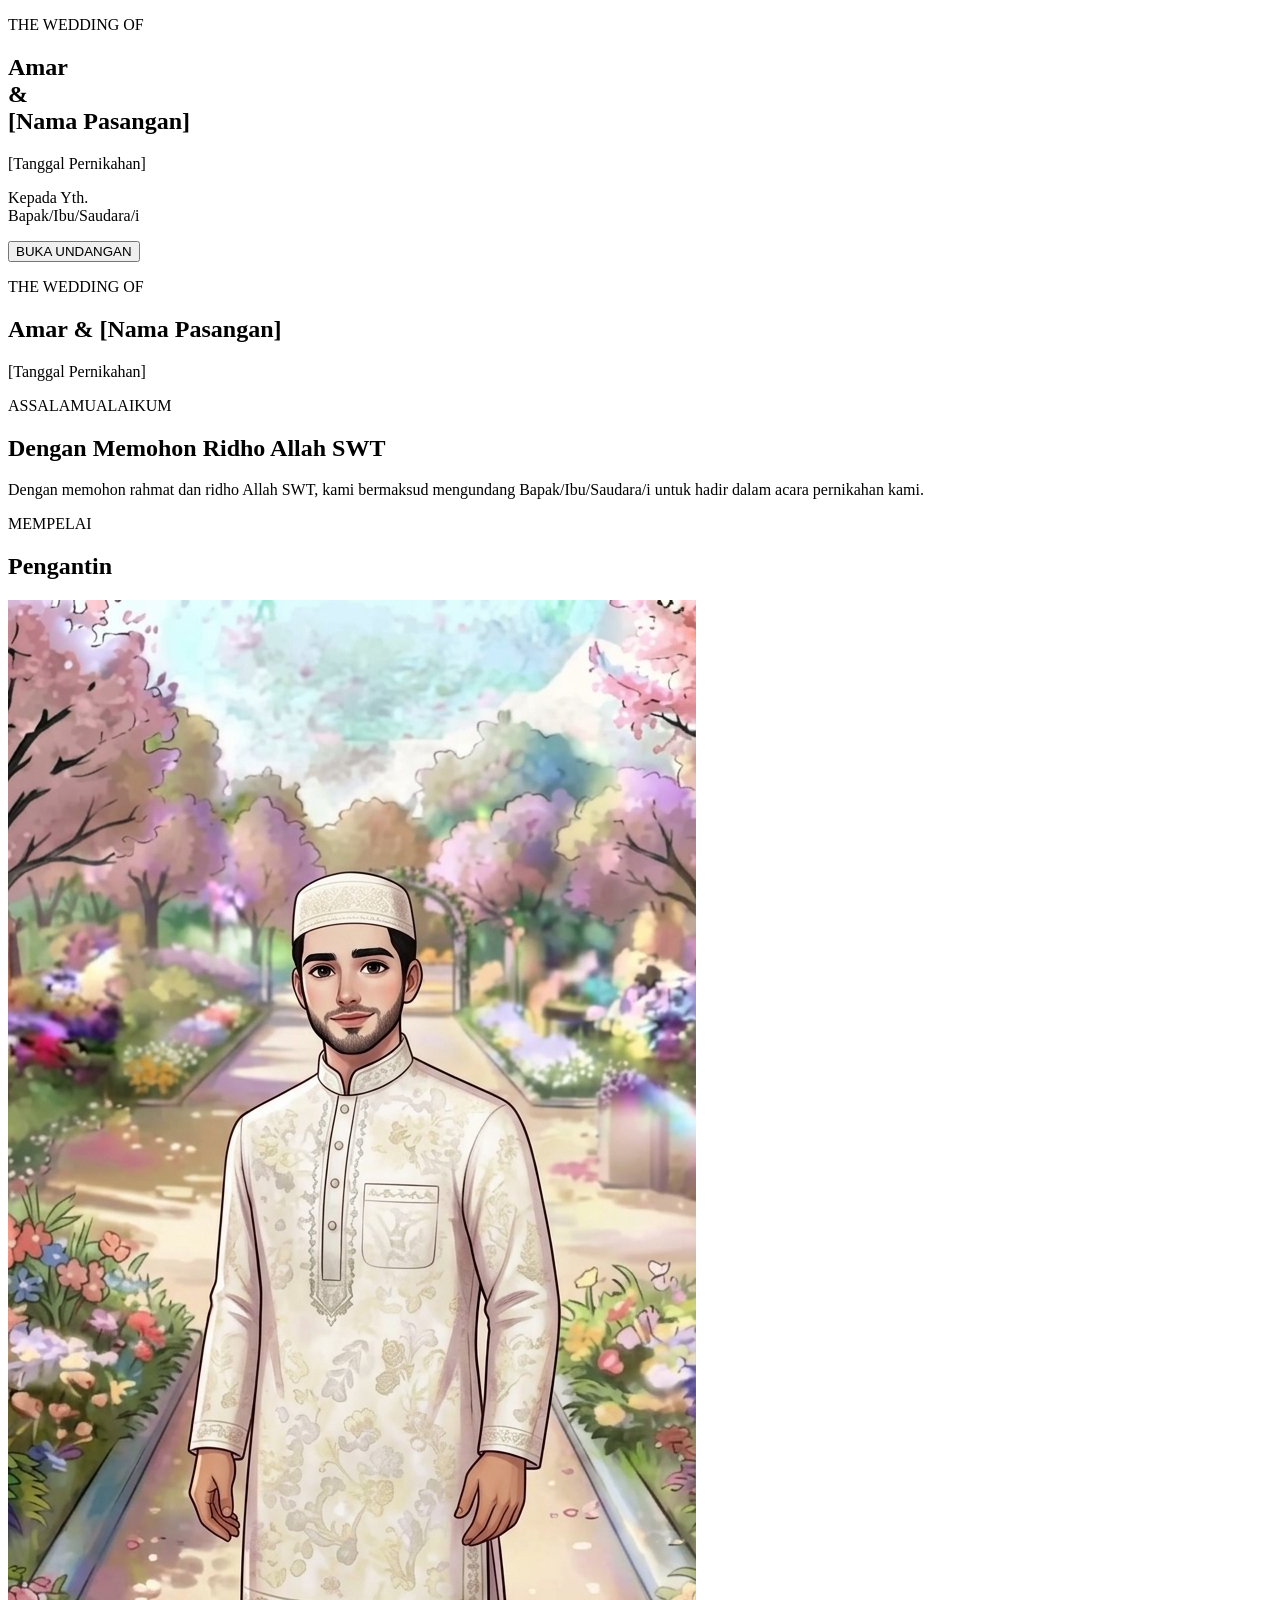
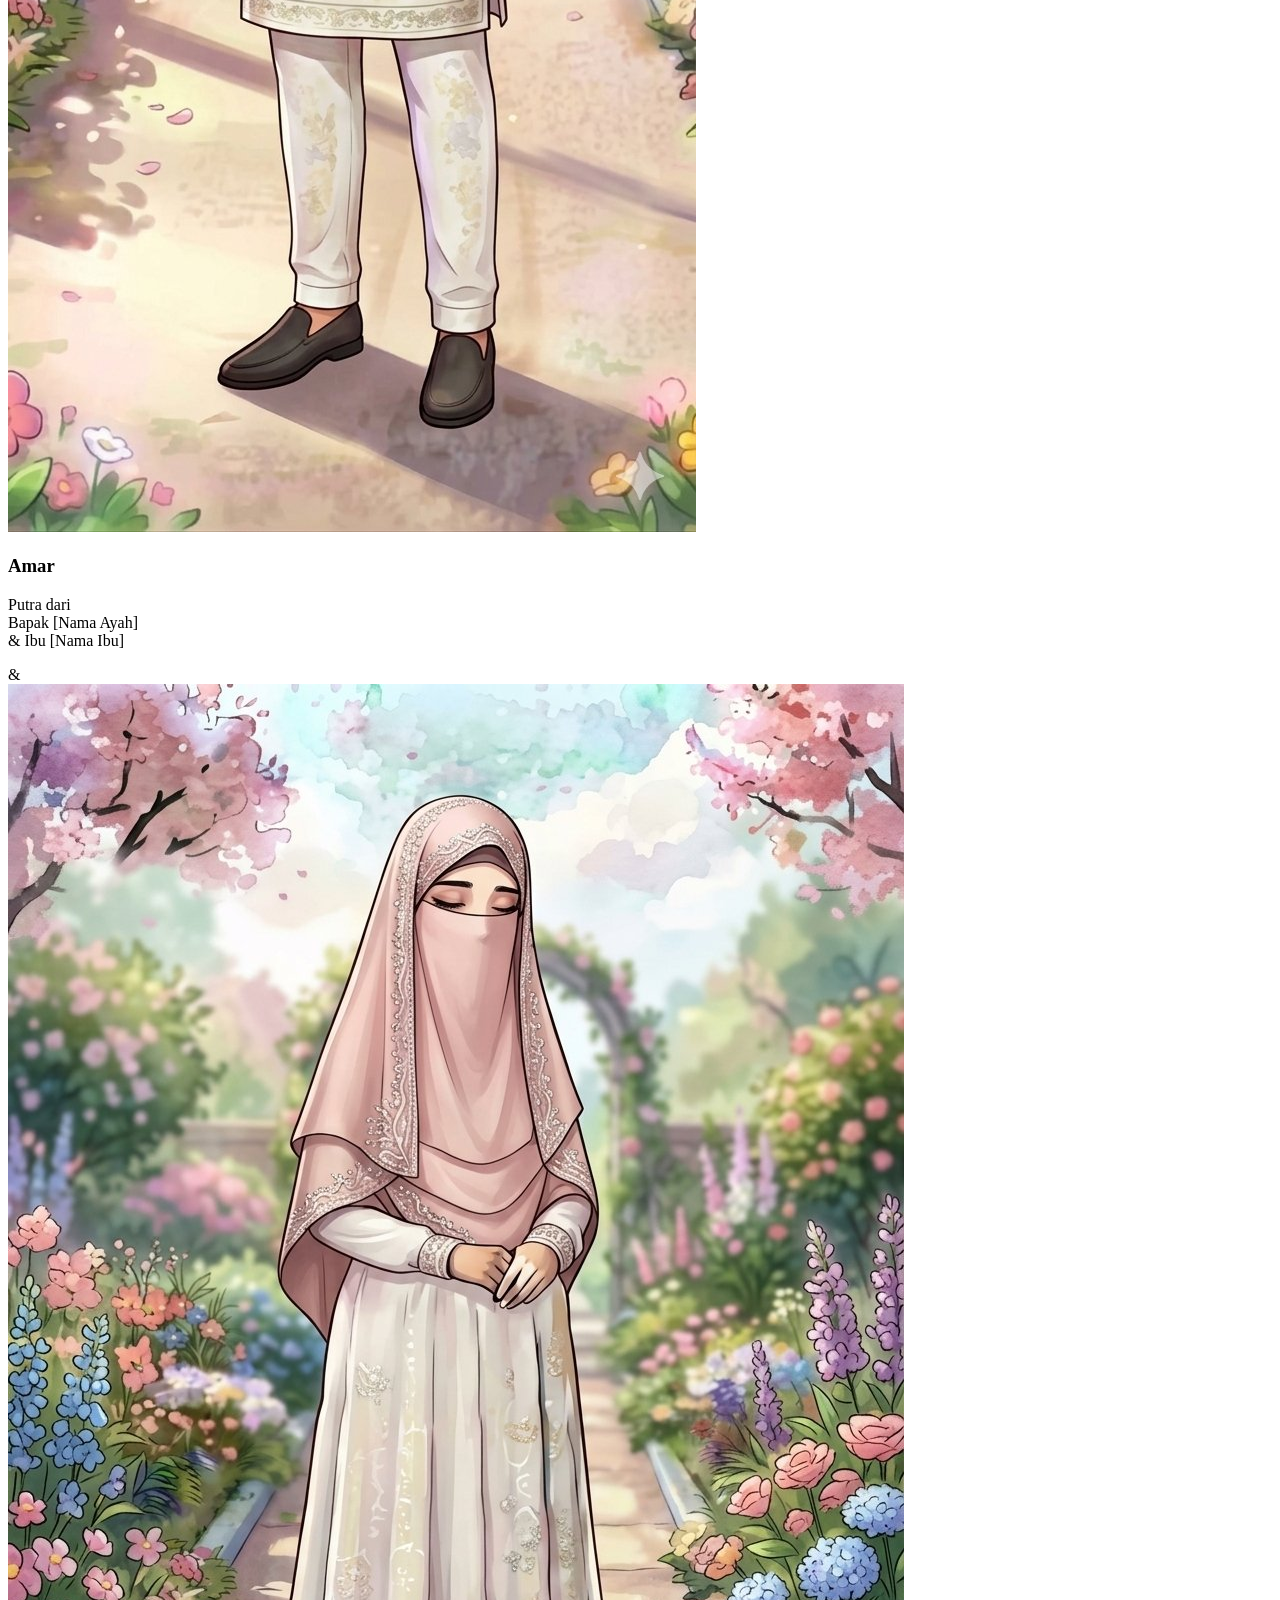
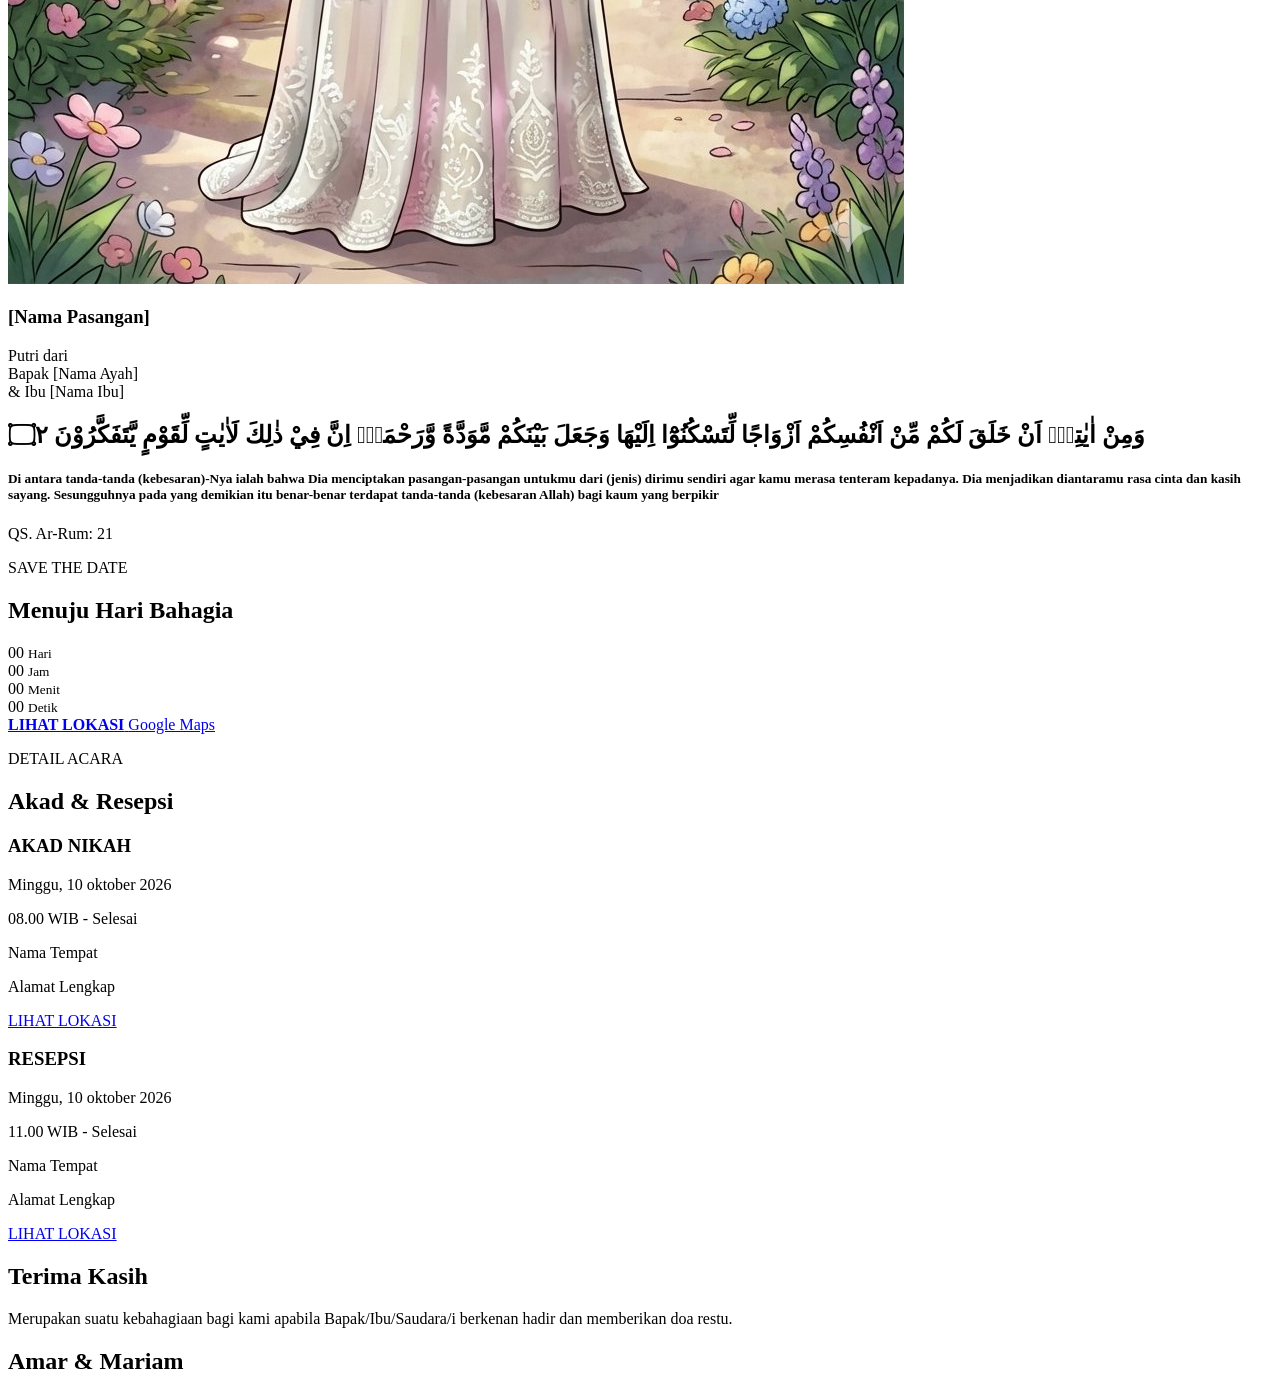
==== index.html @ e8b96939 "Add files via upload" ====
<!DOCTYPE html>
<html lang="id">
<head>
    <meta charset="UTF-8">
    <meta name="viewport" content="width=device-width, initial-scale=1.0">

    <title>Undangan Pernikahan</title>

    <!-- Hubungkan ke CSS -->
    <link rel="stylesheet" href="css/style.css">
</head>

<body>

    <!-- ==============================
         HALAMAN PEMBUKA
    =============================== -->
    <section class="cover" id="cover">

        <div class="cover-content">

            <p class="subtitle">THE WEDDING OF</p>

<h1>
    <span id="coverGroom">Amar</span><br>
    <span>&</span><br>
    <span id="coverBride">[Nama Pasangan]</span>
</h1>

            <p class="date">[Tanggal Pernikahan]</p>

            <p class="guest">
                Kepada Yth.<br>
                Bapak/Ibu/Saudara/i
            </p>

            <button id="openInvitation">
                BUKA UNDANGAN
            </button>

        </div>

    </section>


    <!-- ==============================
         HALAMAN UTAMA
    =============================== -->
    <main id="mainContent">

        <section class="hero">

            <p class="subtitle">THE WEDDING OF</p>

  <h2>
    <span id="heroGroom">Amar</span>
    <span>&</span>
    <span id="heroBride">[Nama Pasangan]</span>
</h2>

            <p class="date">[Tanggal Pernikahan]</p>

        </section>


        <!-- UCAPAN -->
        <section class="section">

            <p class="subtitle">ASSALAMUALAIKUM</p>

            <h2>Dengan Memohon Ridho Allah SWT</h2>

            <p>
                Dengan memohon rahmat dan ridho Allah SWT,
                kami bermaksud mengundang Bapak/Ibu/Saudara/i
                untuk hadir dalam acara pernikahan kami.
            </p>

        </section>


        <!-- MEMPELAI -->
        <!-- ==============================
     MEMPELAI
============================== -->

<section class="section">

    <p class="subtitle">MEMPELAI</p>

    <h2>Pengantin</h2>

    <div class="couple">

        <!-- MEMPELAI PRIA -->
        <div class="person">

            <img
                src="assets/images/pria.jpg"
                alt="Mempelai Pria"
                class="couple-photo"
            >

            <h3 id="groomName">Amar</h3>

            <p id="groomParents">
                Putra dari<br>
                Bapak [Nama Ayah]<br>
                & Ibu [Nama Ibu]
            </p>

        </div>


        <!-- SIMBOL & -->
        <div class="and">
            &
        </div>


        <!-- MEMPELAI WANITA -->
        <div class="person">

            <img
                src="assets/images/wanita.jpg"
                alt="Mempelai Wanita"
                class="couple-photo"
            >

            <h3 id="brideName">[Nama Pasangan]</h3>

            <p id="brideParents">
                Putri dari<br>
                Bapak [Nama Ayah]<br>
                & Ibu [Nama Ibu]
            </p>

        </div>

    </div>

</section>

<!-- AYAT / KUTIPAN PERNIKAHAN -->
<section class="section quote-section">

    <p class="subtitle"></p>

<p class="quote-arab">
    <h1>
         وَمِنْ اٰيٰتِهٖٓ اَنْ خَلَقَ لَكُمْ مِّنْ اَنْفُسِكُمْ اَزْوَاجًا لِّتَسْكُنُوْٓا 
       اِلَيْهَا وَجَعَلَ بَيْنَكُمْ مَّوَدَّةً وَّرَحْمَةًۗ اِنَّ فِيْ ذٰلِكَ لَاٰيٰتٍ لِّقَوْمٍ يَّتَفَكَّرُوْنَ ۝٢

    </h1>
      
    <h5>
        Di antara tanda-tanda (kebesaran)-Nya ialah bahwa Dia menciptakan 
        pasangan-pasangan untukmu dari (jenis) dirimu sendiri agar kamu merasa tenteram kepadanya.
         Dia menjadikan diantaramu rasa cinta dan kasih sayang. Sesungguhnya pada yang demikian 
         itu benar-benar terdapat tanda-tanda (kebesaran Allah) bagi kaum yang berpikir

    </h5>


    <p class="quote-source">
        QS. Ar-Rum: 21
    </p>

</section>
        <!-- COUNTDOWN -->
        <section class="section countdown-section">

            <p class="subtitle">SAVE THE DATE</p>

            <h2>Menuju Hari Bahagia</h2>

            <div class="countdown">

                <div>
                    <span id="days">00</span>
                    <small>Hari</small>
                </div>

                <div>
                    <span id="hours">00</span>
                    <small>Jam</small>
                </div>

                <div>
                    <span id="minutes">00</span>
                    <small>Menit</small>
                </div>

                
                <div>
                    <span id="seconds">00</span>
                    <small>Detik</small>
                </div>

            </div>
<a
    href="#"
    id="countdownMaps"
    class="maps-card"
    target="_blank"
>
    <div class="maps-icon">
    <div class="location-pin">
        <div class="location-dot"></div>
    </div>
</div>

    <div class="maps-text">
        <strong>LIHAT LOKASI</strong>
        <span>Google Maps</span>
    </div>
</a>
        </section>


        <!-- ACARA -->
        <!-- ==============================
     DETAIL ACARA
============================== -->

<section class="section">

    <p class="subtitle">DETAIL ACARA</p>

    <h2>Akad & Resepsi</h2>


    <!-- AKAD NIKAH -->

    <div class="event">

        <h3>AKAD NIKAH</h3>

        <p id="akadTanggal">
            Minggu, 10 oktober 2026
        </p>

        <p id="akadWaktu">
            08.00 WIB - Selesai
        </p>

        <p id="akadTempat">
            Nama Tempat
        </p>

        <p id="akadAlamat">
            Alamat Lengkap
        </p>
        <a

    href="#"
    id="akadMaps"
    class="maps-button"
    target="_blank"
>
    <span class="location-pin-small">
        <span class="location-dot-small"></span>
    </span>
    <span>LIHAT LOKASI</span>
</a>


    </div>


    <!-- RESEPSI -->

    <div class="event">

        <h3>RESEPSI</h3>

        <p id="resepsiTanggal">
            Minggu, 10 oktober 2026
        </p>

        <p id="resepsiWaktu">
            11.00 WIB - Selesai
        </p>

        <p id="resepsiTempat">
            Nama Tempat
        </p>

        <p id="resepsiAlamat">
            Alamat Lengkap
        </p>
<a
    href="#"
    id="resepsiMaps"
    class="maps-button"
    target="_blank"
>
    <span class="location-pin-small">
        <span class="location-dot-small"></span>
    </span>
    <span>LIHAT LOKASI</span>
</a>

    </div>

</section>

        <!-- PENUTUP -->
        <section class="section closing">

            <h2>Terima Kasih</h2>

            <p>
                Merupakan suatu kebahagiaan bagi kami
                apabila Bapak/Ibu/Saudara/i berkenan
                hadir dan memberikan doa restu.
            </p>

            <h2>
                Amar & Mariam
            </h2>

        </section>

    </main>

<!-- Hubungkan ke JavaScript -->
<audio id="weddingMusic" loop>
    <source src="assets/music/lagu.mp3" type="audio/mpeg">
</audio>
<script src="js/config.js"></script>
<script src="js/script.js"></script>
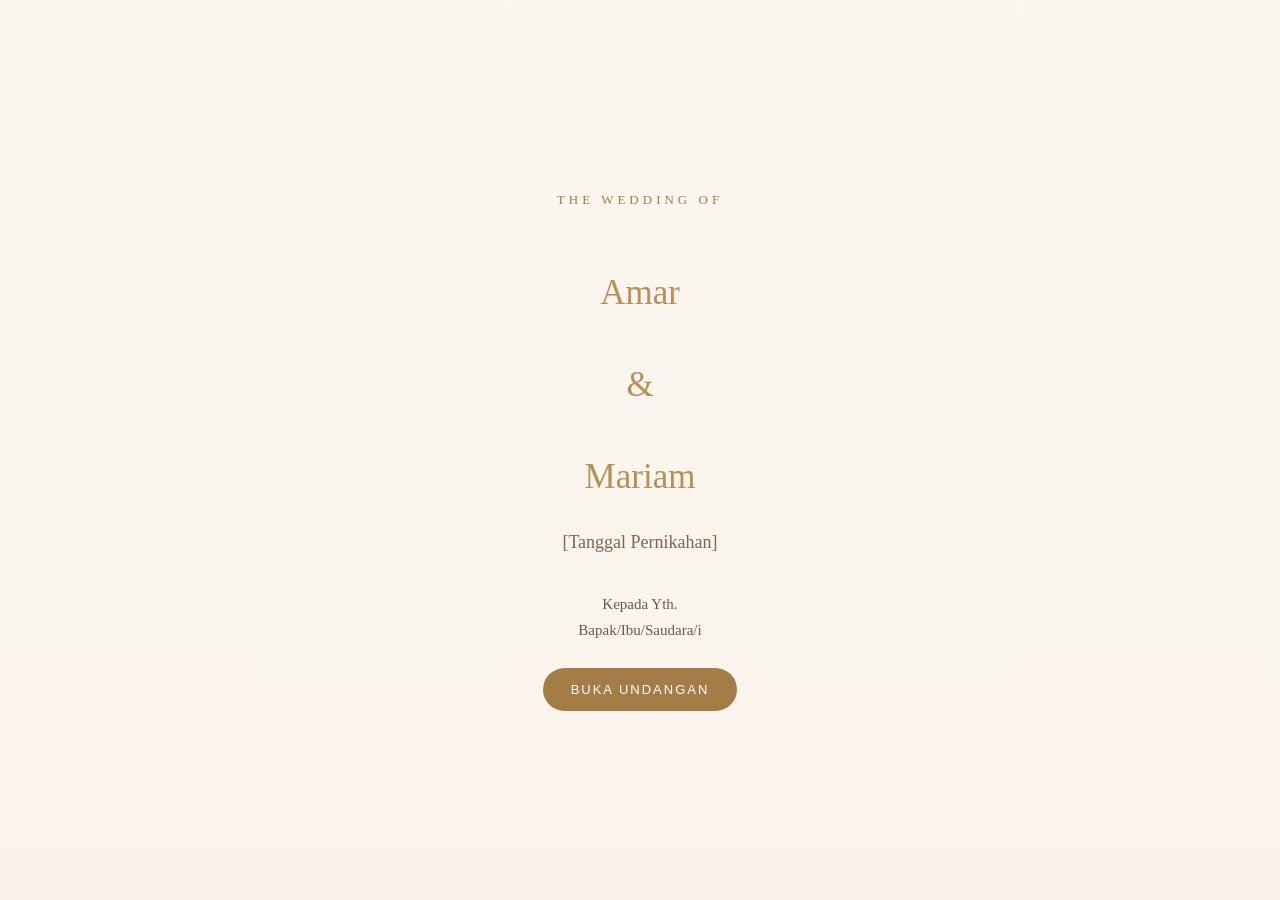
==== commit 55902322: "Add files via upload" ====
--- a/index.html
+++ b/index.html
@@ -12,6 +12,10 @@
 
 <body>
 
+
+    <div class="scroll-hint" id="scrollHint">
+        ↓
+    </div>
     <!-- ==============================
          HALAMAN PEMBUKA
     =============================== -->
@@ -22,9 +26,9 @@
             <p class="subtitle">THE WEDDING OF</p>
 
 <h1>
-    <span id="coverGroom">Amar</span><br>
+    <span id="coverGroom">Amar Ma'ruf N.M</span><br>
     <span>&</span><br>
-    <span id="coverBride">[Nama Pasangan]</span>
+    <span id="coverBride">Siti Mariam</span>
 </h1>
 
             <p class="date">[Tanggal Pernikahan]</p>
@@ -53,31 +57,24 @@
             <p class="subtitle">THE WEDDING OF</p>
 
   <h2>
-    <span id="heroGroom">Amar</span>
+    <span id="heroGroom"
+    >Amar Ma'ruf N.M</span>
     <span>&</span>
-    <span id="heroBride">[Nama Pasangan]</span>
+    <span id="heroBride">Siti Mariam</span>
 </h2>
 
             <p class="date">[Tanggal Pernikahan]</p>
 
+            <p class="subtitle">ASSALAMUALAIKUM WR. WB.</p>
+
+            <h4>Dengan Mengharap Ridho Allah SWT</h4>
+
+            <p>
+                Merupakan suatu kehormatan dan kebahagiaan bagi kami
+                 apabila Bapak/Ibu/Saudara/i berkenan hadir 
+                 untuk memberikan doa restu pada pernikahan kami.
+
         </section>
-
-
-        <!-- UCAPAN -->
-        <section class="section">
-
-            <p class="subtitle">ASSALAMUALAIKUM</p>
-
-            <h2>Dengan Memohon Ridho Allah SWT</h2>
-
-            <p>
-                Dengan memohon rahmat dan ridho Allah SWT,
-                kami bermaksud mengundang Bapak/Ibu/Saudara/i
-                untuk hadir dalam acara pernikahan kami.
-            </p>
-
-        </section>
-
 
         <!-- MEMPELAI -->
         <!-- ==============================
@@ -92,16 +89,41 @@
 
     <div class="couple">
 
-        <!-- MEMPELAI PRIA -->
+         <!-- MEMPELAI WANITA -->
         <div class="person">
 
             <img
-                src="assets/images/pria.jpg"
-                alt="Mempelai Pria"
+                src="assets/images/wanita.jpg"
+                alt="Mempelai Wanita"
                 class="couple-photo"
             >
 
-            <h3 id="groomName">Amar</h3>
+            <h3 id="brideName">Siti Mariam</h3>
+
+            <p id="brideParents">
+                Putri dari<br>
+                Bapak [Nama Ayah]<br>
+                & Ibu [Nama Ibu]
+            </p>
+
+        </div>
+
+
+        <!-- SIMBOL & -->
+        <div class="and">
+            &
+        </div>
+
+<!-- MEMPELAI PRIA -->
+        <div class="person groom-person">
+
+            <img 
+    src="assets/images/pria.jpg" 
+    alt="Mempelai Pria" 
+    class="couple-photo groom-photo" 
+>
+
+            <h3 id="groomName">Amar Ma'ruf N.M</h3>
 
             <p id="groomParents">
                 Putra dari<br>
@@ -110,32 +132,7 @@
             </p>
 
         </div>
-
-
-        <!-- SIMBOL & -->
-        <div class="and">
-            &
-        </div>
-
-
-        <!-- MEMPELAI WANITA -->
-        <div class="person">
-
-            <img
-                src="assets/images/wanita.jpg"
-                alt="Mempelai Wanita"
-                class="couple-photo"
-            >
-
-            <h3 id="brideName">[Nama Pasangan]</h3>
-
-            <p id="brideParents">
-                Putri dari<br>
-                Bapak [Nama Ayah]<br>
-                & Ibu [Nama Ibu]
-            </p>
-
-        </div>
+       
 
     </div>
 
@@ -317,7 +314,7 @@
             </p>
 
             <h2>
-                Amar & Mariam
+                Amar Ma'ruf N.M & Siti Mariam
             </h2>
 
         </section>
--- a/css/style.css
+++ b/css/style.css
@@ -0,0 +1,1036 @@
+/* ========================================
+   RESET
+======================================== */
+
+* {
+    margin: 0;
+    padding: 0;
+    box-sizing: border-box;
+}
+
+html {
+    scroll-behavior: smooth;
+      
+}
+
+body {
+    font-family: Georgia, "Times New Roman", serif;
+    background-image:
+        linear-gradient(
+            rgba(248, 241, 231, 0.65),
+            rgba(248, 241, 231, 0.82)
+        ),
+        url("../assets/images/cover.jpg");
+    background-size: cover;
+    background-position: center;
+    background-attachment: fixed;
+    background-repeat: no-repeat;
+    color: #5b4636;
+    line-height: 1.7;
+}
+
+/* ========================================
+   COVER / HALAMAN PEMBUKA
+======================================== */
+
+
+.cover {
+    min-height: 100vh;
+    display: flex;
+    justify-content: center;
+    align-items: center;
+    text-align: center;
+    padding: 30px;
+    position: relative;
+    overflow: hidden;
+    background: transparent;
+}
+.cover::before {
+    top: -70px;
+    left: -70px;
+}
+
+.cover::after {
+    bottom: -70px;
+    right: -70px;
+}
+
+
+.cover-content {
+    max-width: 600px;
+
+    animation: fadeIn 1.5s ease;
+}
+
+
+.subtitle {
+    letter-spacing: 4px;
+    font-size: 13px;
+    color: #a47c45;
+    margin-bottom: 20px;
+}
+
+
+.cover h1 {
+    font-size: clamp(45px, 10vw, 80px);
+    font-weight: normal;
+
+    line-height: 1.15;
+
+    color: #5b4636;
+
+    margin-bottom: 20px;
+}
+
+
+.cover h1 span {
+    font-size: 35px;
+    color: #b6925a;
+}
+
+
+.date {
+    font-size: 18px;
+    color: #80654d;
+
+    margin-bottom: 35px;
+}
+
+
+.guest {
+    font-size: 15px;
+
+    color: #6d5745;
+
+    margin-bottom: 25px;
+}
+
+
+/* ========================================
+   BUTTON
+======================================== */
+
+button {
+    border: none;
+
+    background: #a47c45;
+
+    color: white;
+
+    padding: 14px 28px;
+
+    border-radius: 30px;
+
+    cursor: pointer;
+
+    font-size: 13px;
+
+    letter-spacing: 2px;
+
+    transition: 0.3s;
+}
+
+
+button:hover {
+    background: #806039;
+
+    transform: translateY(-2px);
+}
+
+
+/* ========================================
+   MAIN CONTENT
+======================================== */
+
+#mainContent {
+    display: none;
+ 
+}
+
+.hero {
+    min-height: 100vh;
+
+    display: flex;
+    flex-direction: column;
+
+    justify-content: center;
+    align-items: center;
+
+    text-align: center;
+
+    padding: 40px 20px;
+
+    
+    transition:
+        opacity 0.8s ease-out,
+        transform 0.8s ease-out;
+
+}
+
+.hero h2 {
+    font-size: clamp(38px, 8vw, 70px);
+
+    font-weight: normal;
+
+    color: #5b4636;
+
+    margin-bottom: 20px;
+}
+.hero h2.ridho-title {
+    font-size: 20px !important;
+    font-weight: normal;
+    line-height: 1.4;
+}
+
+.hero h2 span {
+    color: #b6925a;
+    margin: 0 10px;
+}
+
+
+ /* ========================================
+   SECTION / SLIDE
+======================================== */
+
+.section {
+    max-width: 900px;
+
+    min-height: 100vh;
+
+    margin: auto;
+
+    padding: 90px 25px;
+
+    text-align: center;
+
+    display: flex;
+    flex-direction: column;
+    justify-content: center;
+
+    
+    transition: opacity 0.8s ease, transform 0.8s ease;
+}
+/* ========================================
+   EFEK SLIDE HALAMAN
+======================================== */
+
+/* ========================================
+   ANIMASI HALAMAN LEBIH SMOOTH
+======================================== */
+
+.section {
+    opacity: 0.85;
+    transform: scale(0.98);
+    transition:
+        opacity 0.8s ease-out,
+        transform 0.8s ease-out;
+}
+
+.section:hover {
+    opacity: 1;
+}
+
+.section h2 {
+    font-size: 32px;
+
+    font-weight: normal;
+
+    color: #5b4636;
+
+    margin-bottom: 25px;
+}
+
+
+.section p {
+    max-width: 650px;
+
+    margin: 0 auto 15px;
+}
+
+
+/* ========================================
+   COUPLE
+======================================== */
+/* =========================
+   FOTO MEMPELAI
+========================= */
+
+.couple {
+    display: flex;
+    justify-content: center;
+    align-items: center;
+    gap: 40px;
+    margin-top: 30px;
+    flex-wrap: nowrap;
+    position: relative;
+}
+
+.person {
+    width: 220px;
+    text-align: center;
+}
+
+.and {
+    font-size: 40px;
+    font-family: serif;
+    text-align: center;
+    flex-shrink: 0;
+    color: #b6925a;
+}
+
+.couple-photo {
+    width: 300px;
+    height: 300px;
+    object-fit: contain;
+    object-position: center;
+    border-radius: 12px;
+    display: block;
+    margin: 0 auto 18px;
+    box-shadow: 0 8px 25px rgba(0, 0, 0, 0.12);
+}
+.groom-photo {
+    width: 230px;
+    height: 300px;
+    object-fit: cover;
+    object-position: center;
+    border-radius: 0;
+}
+
+.groom-person {
+    transform: translateY(15px);
+}
+
+.person h3 {
+    font-size: 24px;
+
+    font-weight: normal;
+
+    margin-bottom: 10px;
+}
+#groomName {
+    font-size: 22px;
+    white-space: nowrap;
+}
+
+
+.and {
+    font-size: 40px;
+
+    color: #b6925a;
+}
+
+
+/* ========================================
+   COUNTDOWN
+======================================== */
+
+.countdown-section {
+    background: rgba(239, 227, 210, 0.45);
+
+    max-width: 100%;
+
+    padding-left: 20px;
+    padding-right: 20px;
+}
+
+
+.countdown {
+    display: flex;
+
+    justify-content: center;
+
+    gap: 15px;
+
+    margin-top: 35px;
+
+    flex-wrap: wrap;
+}
+
+
+.countdown div {
+    width: 90px;
+
+    padding: 18px 10px;
+
+    background: rgba(255,255,255,0.55);
+
+    border-radius: 12px;
+}
+
+
+.countdown span {
+    display: block;
+
+    font-size: 30px;
+
+    color: #8a673d;
+}
+
+
+.countdown small {
+    color: #80654d;
+}
+
+
+/* ========================================
+   EVENT
+======================================== */
+
+.event {
+    max-width: 550px;
+
+    margin: 30px auto;
+
+    padding: 30px;
+
+    background: rgba(255,255,255,0.45);
+
+    border-radius: 15px;
+}
+
+
+.event h3 {
+    color: #9a7241;
+
+    letter-spacing: 2px;
+
+    margin-bottom: 15px;
+}
+
+
+/* ========================================
+   CLOSING
+======================================== */
+
+.closing {
+    padding-bottom: 120px;
+}
+
+
+.closing h2 {
+    margin-bottom: 25px;
+}
+
+
+/* ========================================
+   ANIMATION
+======================================== */
+
+@keyframes fadeIn {
+
+    from {
+        opacity: 0;
+        transform: translateY(20px);
+    }
+
+    to {
+        opacity: 1;
+        transform: translateY(0);
+    }
+
+}
+
+
+/* ========================================
+   MOBILE
+======================================== */
+
+@media (max-width: 600px) {
+
+    .cover {
+        padding: 20px;
+    }
+
+
+    .cover h1 {
+        font-size: 48px;
+    }
+
+
+    .couple {
+        flex-direction: column;
+
+       gap: 30px;
+    }
+
+
+    .and {
+        font-size: 30px;
+        transform: none;
+    }
+#groomName {
+        font-size: 20px;
+        white-space: nowrap;
+    }
+.hero h2.ridho-title {
+    font-size: 18px !important;
+}
+
+    .section {
+        padding: 70px 20px;
+    }
+
+
+    .countdown div {
+        width: 75px;
+    }
+
+
+    .countdown span {
+        font-size: 24px;
+    }
+
+    
+
+.person {
+    width: 180px;
+}
+
+.couple-photo {
+    width: 170px;
+    height: 240px;
+}
+.quote-arab h1 {
+    font-size: 23px;
+    line-height: 2;
+}
+
+.quote-arab h5 {
+    font-size: 15px;
+    line-height: 1.8;
+}
+}
+
+/* ========================================
+   EFEK SLIDE HALAMAN UNDANGAN
+======================================== */
+
+/* ========================================
+   EFEK SECTION MENYAMBUNG
+======================================== */
+
+.slide-page {
+    opacity: 0.45;
+    filter: blur(5px);
+    transform: scale(0.98);
+
+    transition:
+        opacity 0.7s ease,
+        filter 0.7s ease,
+        transform 0.7s ease;
+}
+
+
+/* SECTION YANG SEDANG TERLIHAT */
+
+.slide-page.active {
+    opacity: 1;
+    filter: blur(0);
+    transform: scale(1);
+}
+
+
+/* SECTION SEBELUMNYA */
+
+.slide-page.before {
+    opacity: 0.45;
+    filter: blur(5px);
+    transform: translateY(-25px) scale(0.98);
+}
+
+
+/* SECTION BERIKUTNYA */
+
+.slide-page.after {
+    opacity: 0.45;
+    filter: blur(5px);
+    transform: translateY(25px) scale(0.98);
+}
+
+/* ========================================
+   AYAT PERNIKAHAN
+======================================== */
+
+.quote-section {
+    text-align: center;
+}
+
+.quote-arab {
+    max-width: 800px;
+    margin: 30px auto 0;
+}
+
+.quote-arab h1 {
+    font-size: 30px;
+    line-height: 2;
+    font-weight: normal;
+    margin-bottom: 30px;
+}
+
+.quote-arab h5 {
+    max-width: 700px;
+    margin: 0 auto;
+    font-size: 17px;
+    line-height: 1.9;
+    font-weight: normal;
+    color: #6b5747;
+}
+
+.quote-source {
+    margin-top: 25px;
+    font-size: 14px;
+    font-style: italic;
+    color: #8a6f55;
+}
+
+/* ========================================
+   DETAIL ACARA
+======================================== */
+
+.event {
+    max-width: 500px;
+    width: 100%;
+    margin: 25px auto;
+    padding: 30px 25px;
+
+    background: rgba(255, 255, 255, 0.45);
+
+    border: 1px solid rgba(138, 111, 85, 0.25);
+    border-radius: 15px;
+
+    box-shadow:
+        0 8px 25px rgba(91, 70, 54, 0.08);
+}
+
+.event h3 {
+    margin-bottom: 18px;
+
+    font-size: 20px;
+    letter-spacing: 2px;
+
+    color: #7a5c42;
+}
+
+.event p {
+    margin: 6px 0;
+
+    font-size: 16px;
+    color: #6b5747;
+}
+
+.event p:first-of-type {
+    font-weight: bold;
+    color: #5b4636;
+}
+
+
+/* ========================================
+   KARTU LOKASI GOOGLE MAPS
+======================================== */
+
+.maps-card {
+    display: flex;
+    align-items: center;
+    justify-content: center;
+    gap: 15px;
+
+    width: 260px;
+
+    margin: 35px auto 0;
+    padding: 15px 20px;
+
+    text-decoration: none;
+
+    background: rgba(255, 255, 255, 0.6);
+
+    border: 1px solid rgba(138, 111, 85, 0.3);
+    border-radius: 12px;
+
+    box-shadow:
+        0 6px 20px rgba(91, 70, 54, 0.08);
+
+    transition:
+        transform 0.3s ease,
+        box-shadow 0.3s ease;
+}
+
+.maps-card:hover {
+    transform: translateY(-3px);
+
+    box-shadow:
+        0 10px 25px rgba(91, 70, 54, 0.15);
+}
+
+.maps-icon {
+    width: 55px;
+    height: 55px;
+
+    display: flex;
+    align-items: center;
+    justify-content: center;
+
+    flex-shrink: 0;
+
+    animation: locationMove 1.8s ease-in-out infinite;
+}
+
+.maps-icon {
+    width: 55px;
+    height: 55px;
+
+    display: flex;
+    align-items: center;
+    justify-content: center;
+
+    flex-shrink: 0;
+
+    animation: locationMove 1.8s ease-in-out infinite;
+}
+
+/* ========================================
+   ICON LOCATION CSS
+======================================== */
+
+.location-pin {
+    width: 32px;
+    height: 32px;
+
+    background: #aa2109;
+
+    border-radius: 50% 50% 50% 0;
+
+    transform: rotate(-45deg);
+
+    position: relative;
+
+    display: flex;
+    align-items: center;
+    justify-content: center;
+
+    box-shadow:
+        0 5px 12px rgba(211, 23, 10, 0.797);
+}
+
+.location-dot {
+    width: 11px;
+    height: 11px;
+
+    background: #d2ddddb2;
+
+    border-radius: 50%;
+
+    position: absolute;
+}
+
+/* ========================================
+   ANIMASI ICON LOKASI
+======================================== */
+
+@keyframes locationMove {
+
+    0% {
+        transform: translateY(0) scale(1);
+    }
+
+    25% {
+        transform: translateY(-6px) scale(1.03);
+    }
+
+    50% {
+        transform: translateY(0) scale(1);
+    }
+
+    75% {
+        transform: translateY(-3px) scale(1.02);
+    }
+
+    100% {
+        transform: translateY(0) scale(1);
+    }
+
+}
+
+.maps-text {
+    display: flex;
+    flex-direction: column;
+    text-align: left;
+}
+
+.maps-text strong {
+    font-size: 15px;
+    letter-spacing: 1px;
+    color: #6b5038;
+}
+
+.maps-text span {
+    font-size: 13px;
+    color: #8a7562;
+    margin-top: 2px;
+}
+
+/* ========================================
+   ICON MAPS AKAD & RESEPSI
+======================================== */
+
+/* ========================================
+   TOMBOL MAPS AKAD & RESEPSI
+======================================== */
+
+.maps-button {
+    display: inline-flex;
+    align-items: center;
+    justify-content: center;
+    gap: 9px;
+
+    margin-top: 15px;
+
+    padding: 10px 18px;
+
+    background: rgba(255, 255, 255, 0.65);
+
+    border: 1px solid rgba(138, 111, 85, 0.3);
+
+    border-radius: 10px;
+
+    color: #6b5038;
+
+    font-size: 13px;
+    font-weight: 600;
+
+    letter-spacing: 0.5px;
+
+    text-decoration: none;
+
+    box-shadow:
+        0 5px 15px rgba(91, 70, 54, 0.10);
+
+    transition:
+        transform 0.3s ease,
+        box-shadow 0.3s ease,
+        background 0.3s ease;
+}
+
+/* EFEK SAAT DISENTUH */
+.maps-button:hover {
+    transform: translateY(-2px);
+
+    background: rgba(255, 255, 255, 0.9);
+
+    box-shadow:
+        0 8px 20px rgba(91, 70, 54, 0.15);
+}
+/* PIN MERAH */
+.location-pin-small {
+    width: 20px;
+    height: 20px;
+
+    background: #e53935 !important;
+
+    border-radius: 50% 50% 50% 0;
+
+    transform: rotate(-45deg);
+
+    display: inline-flex;
+    align-items: center;
+    justify-content: center;
+
+    box-shadow:
+        0 3px 7px rgba(229, 57, 53, 0.25);
+
+    animation: locationMoveSmall 1.8s ease-in-out infinite;
+}
+
+/* TITIK TENGAH */
+.location-dot-small {
+    width: 7px;
+    height: 7px;
+
+    background: #f8f1e7;
+
+    border-radius: 50%;
+}
+
+/* ANIMASI */
+@keyframes locationMoveSmall {
+
+    0% {
+        transform: rotate(-45deg) translateY(0) scale(1);
+    }
+
+    25% {
+        transform: rotate(-45deg) translateY(-3px) scale(1.05);
+    }
+
+    50% {
+        transform: rotate(-45deg) translateY(0) scale(1);
+    }
+
+    75% {
+        transform: rotate(-45deg) translateY(-2px) scale(1.03);
+    }
+
+    100% {
+        transform: rotate(-45deg) translateY(0) scale(1);
+    }
+}
+/* ========================================
+   PETUNJUK SCROLL
+======================================== */
+
+.scroll-hint {
+    position: fixed;
+    top: 25px;
+    right: 25px;
+
+    width: 42px;
+    height: 42px;
+
+    display: none;
+    align-items: center;
+    justify-content: center;
+
+    font-size: 28px;
+    color: #8a673d;
+
+    background: rgba(255, 255, 255, 0.65);
+    border: 1px solid rgba(138, 111, 85, 0.25);
+    border-radius: 50%;
+
+    z-index: 9999;
+
+    box-shadow: 0 5px 15px rgba(91, 70, 54, 0.12);
+
+    animation: scrollArrow 1.5s ease-in-out infinite;
+}
+
+@keyframes scrollArrow {
+
+    0% {
+        opacity: 0.4;
+        transform: translateY(0);
+    }
+
+    50% {
+        opacity: 1;
+        transform: translateY(6px);
+    }
+
+    100% {
+        opacity: 0.4;
+        transform: translateY(0);
+    }
+
+}
+/* ========================================
+   DEKORASI DAUN SETIAP SLIDE
+======================================== */
+
+.slide-page {
+    position: relative;
+    overflow: hidden;
+}
+
+/* Daun kiri atas */
+.slide-page::before {
+    content: "";
+
+    position: absolute;
+
+    width: 300px;
+    height: 200px;
+
+    left: -100px;
+    top: -20px;
+
+    background-image: url("../assets/images/daun.png");
+    background-size: contain;
+    background-repeat: no-repeat;
+    background-position: left top;
+
+    opacity: 0.45;
+
+    pointer-events: none;
+    z-index: 0;
+
+    animation: daunKiri 8s ease-in-out infinite;
+}
+
+
+/* Daun kanan bawah */
+.slide-page::after {
+    content: "";
+
+    position: absolute;
+
+    width: 300px;
+    height: 200px;
+
+    right: -100px;
+    bottom: -20px;
+
+    background-image: url("../assets/images/daun.png");
+    background-size: contain;
+    background-repeat: no-repeat;
+    background-position: center;
+
+    opacity: 0.45;
+
+    pointer-events: none;
+    z-index: 0;
+
+    /* BALIK KIRI-KANAN + ATAS-BAWAH */
+    transform: rotate(180deg);
+
+    /* sementara dimatikan */
+    animation: daunKanan 9s ease-in-out infinite;
+}
+
+/* ========================================
+   ANIMASI DAUN
+======================================== */
+
+@keyframes daunKiri {
+
+    0% {
+        transform: translate(0, 0) rotate(0deg);
+    }
+
+    50% {
+        transform: translate(10px, 7px) rotate(2deg);
+    }
+
+    100% {
+        transform: translate(0, 0) rotate(0deg);
+    }
+
+}
+
+
+@keyframes daunKanan {
+
+    0% {
+        transform: rotate(180deg) translate(0, 0);
+    }
+
+    25% {
+        transform: rotate(180deg) translate(-5px, 3px);
+    }
+
+    50% {
+        transform: rotate(180deg) translate(-10px, 5px);
+    }
+
+    75% {
+        transform: rotate(180deg) translate(-5px, 3px);
+    }
+
+    100% {
+        transform: rotate(180deg) translate(0, 0);
+    }
+
+}
+.hero h2.ridho-title {
+    font-size: 10px !important;
+    font-weight: normal;
+    line-height: 1.4;
+}
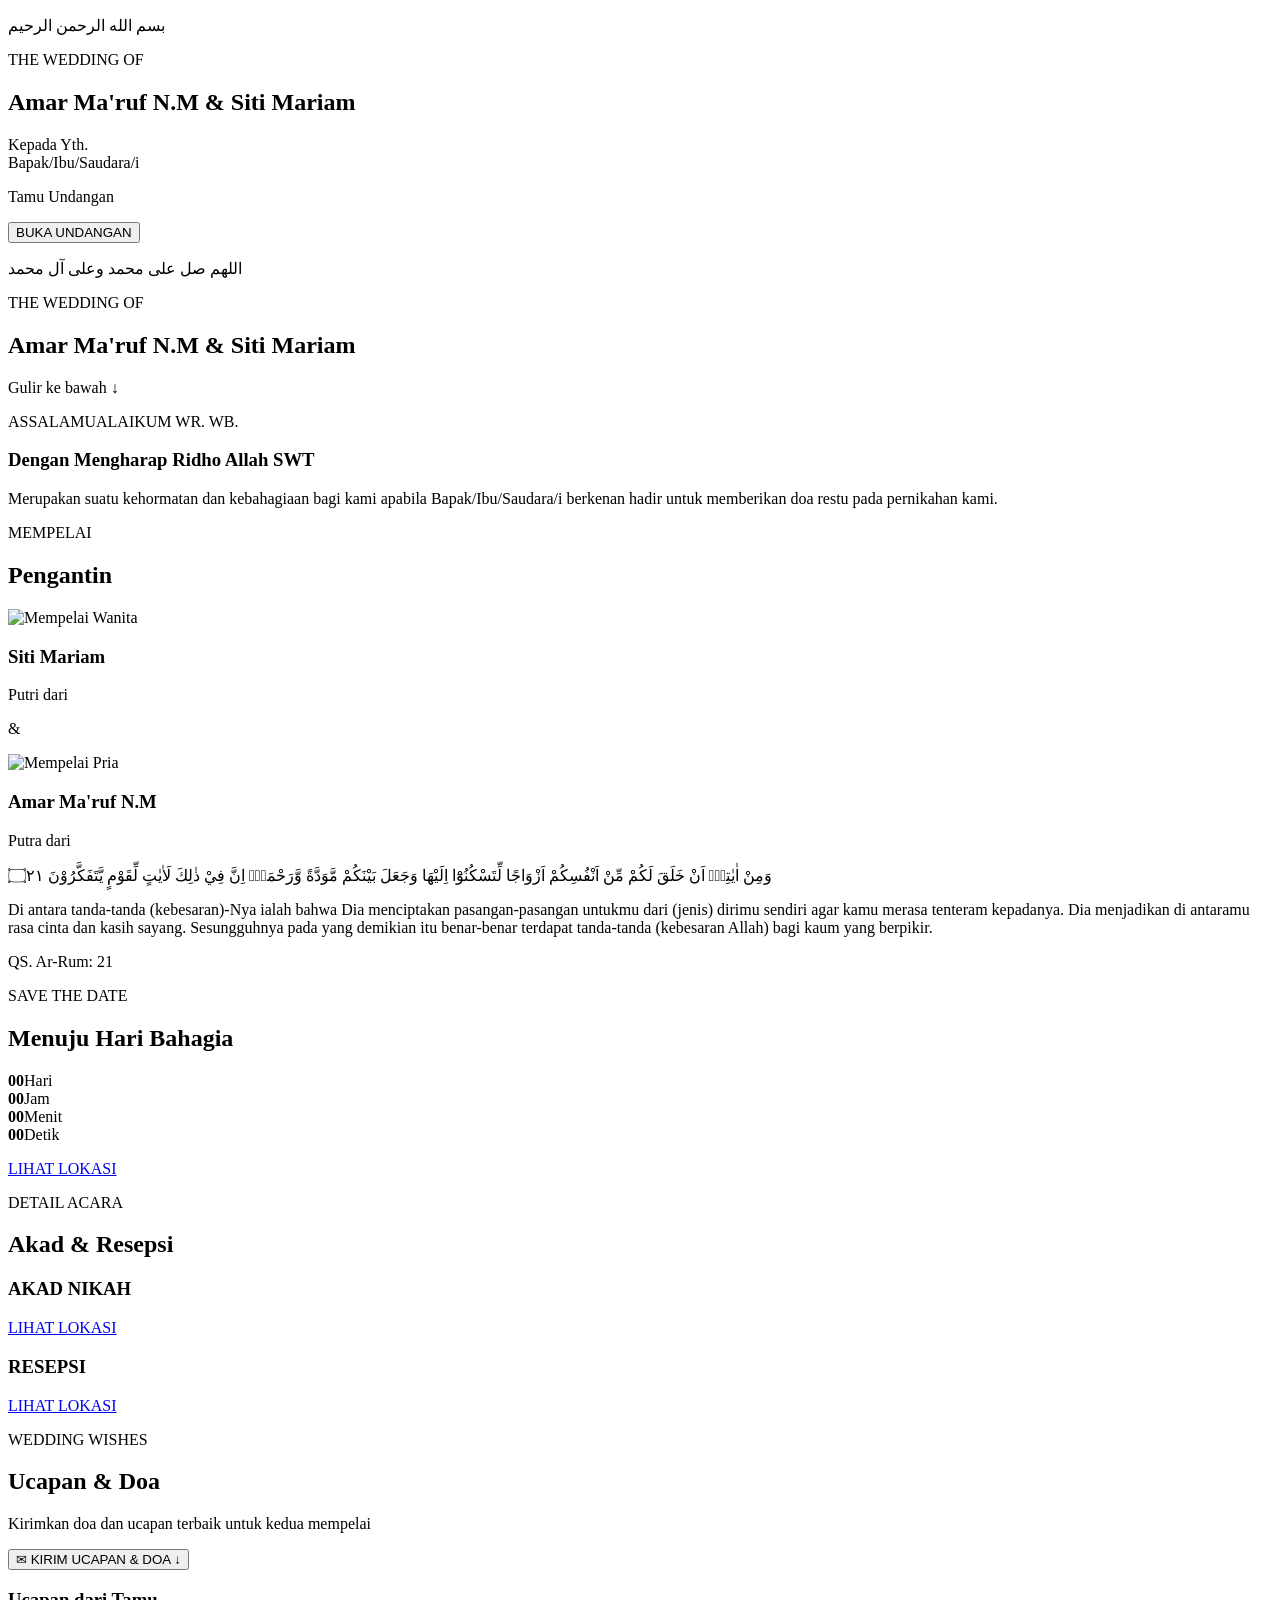
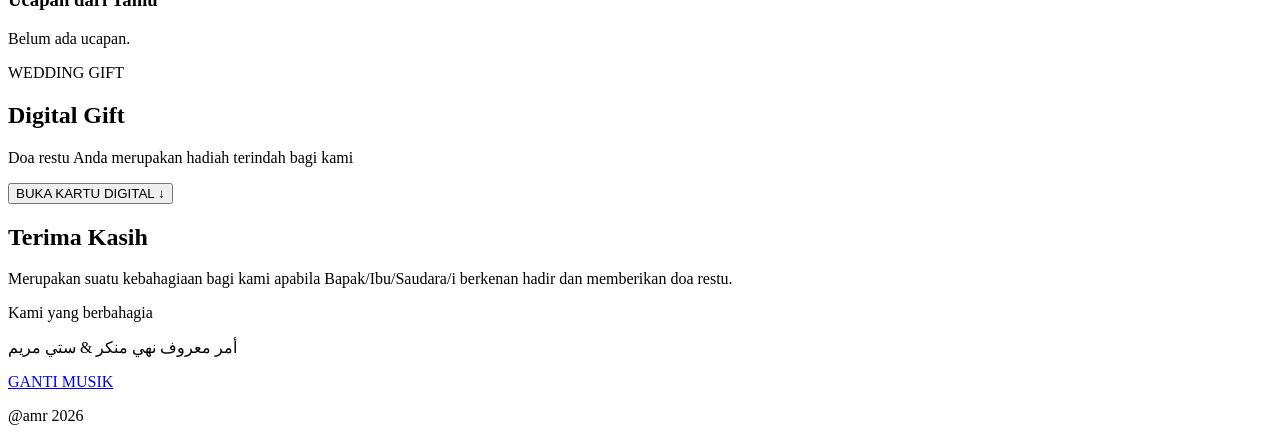
==== commit 7f17f9b6: "Add files via upload" ====
--- a/index.html
+++ b/index.html
@@ -1,329 +1,198 @@
-<!DOCTYPE html>
-<html lang="id">
-<head>
-    <meta charset="UTF-8">
-    <meta name="viewport" content="width=device-width, initial-scale=1.0">
-
-    <title>Undangan Pernikahan</title>
-
-    <!-- Hubungkan ke CSS -->
-    <link rel="stylesheet" href="css/style.css">
-</head>
-
-<body>
-
-
-    <div class="scroll-hint" id="scrollHint">
-        ↓
-    </div>
-    <!-- ==============================
-         HALAMAN PEMBUKA
-    =============================== -->
-    <section class="cover" id="cover">
-
-        <div class="cover-content">
-
-            <p class="subtitle">THE WEDDING OF</p>
-
-<h1>
-    <span id="coverGroom">Amar Ma'ruf N.M</span><br>
-    <span>&</span><br>
-    <span id="coverBride">Siti Mariam</span>
-</h1>
-
-            <p class="date">[Tanggal Pernikahan]</p>
-
-            <p class="guest">
-                Kepada Yth.<br>
-                Bapak/Ibu/Saudara/i
-            </p>
-
-            <button id="openInvitation">
-                BUKA UNDANGAN
-            </button>
-
-        </div>
-
-    </section>
-
-
-    <!-- ==============================
-         HALAMAN UTAMA
-    =============================== -->
-    <main id="mainContent">
-
-        <section class="hero">
-
-            <p class="subtitle">THE WEDDING OF</p>
-
-  <h2>
-    <span id="heroGroom"
-    >Amar Ma'ruf N.M</span>
-    <span>&</span>
-    <span id="heroBride">Siti Mariam</span>
-</h2>
-
-            <p class="date">[Tanggal Pernikahan]</p>
-
-            <p class="subtitle">ASSALAMUALAIKUM WR. WB.</p>
-
-            <h4>Dengan Mengharap Ridho Allah SWT</h4>
-
-            <p>
-                Merupakan suatu kehormatan dan kebahagiaan bagi kami
-                 apabila Bapak/Ibu/Saudara/i berkenan hadir 
-                 untuk memberikan doa restu pada pernikahan kami.
-
-        </section>
-
-        <!-- MEMPELAI -->
-        <!-- ==============================
-     MEMPELAI
-============================== -->
-
-<section class="section">
-
-    <p class="subtitle">MEMPELAI</p>
-
-    <h2>Pengantin</h2>
-
-    <div class="couple">
-
-         <!-- MEMPELAI WANITA -->
-        <div class="person">
-
-            <img
-                src="assets/images/wanita.jpg"
-                alt="Mempelai Wanita"
-                class="couple-photo"
-            >
-
-            <h3 id="brideName">Siti Mariam</h3>
-
-            <p id="brideParents">
-                Putri dari<br>
-                Bapak [Nama Ayah]<br>
-                & Ibu [Nama Ibu]
-            </p>
-
-        </div>
-
-
-        <!-- SIMBOL & -->
-        <div class="and">
-            &
-        </div>
-
-<!-- MEMPELAI PRIA -->
-        <div class="person groom-person">
-
-            <img 
-    src="assets/images/pria.jpg" 
-    alt="Mempelai Pria" 
-    class="couple-photo groom-photo" 
->
-
-            <h3 id="groomName">Amar Ma'ruf N.M</h3>
-
-            <p id="groomParents">
-                Putra dari<br>
-                Bapak [Nama Ayah]<br>
-                & Ibu [Nama Ibu]
-            </p>
-
-        </div>
-       
-
-    </div>
-
-</section>
-
-<!-- AYAT / KUTIPAN PERNIKAHAN -->
-<section class="section quote-section">
-
-    <p class="subtitle"></p>
-
-<p class="quote-arab">
-    <h1>
-         وَمِنْ اٰيٰتِهٖٓ اَنْ خَلَقَ لَكُمْ مِّنْ اَنْفُسِكُمْ اَزْوَاجًا لِّتَسْكُنُوْٓا 
-       اِلَيْهَا وَجَعَلَ بَيْنَكُمْ مَّوَدَّةً وَّرَحْمَةًۗ اِنَّ فِيْ ذٰلِكَ لَاٰيٰتٍ لِّقَوْمٍ يَّتَفَكَّرُوْنَ ۝٢
-
-    </h1>
-      
-    <h5>
-        Di antara tanda-tanda (kebesaran)-Nya ialah bahwa Dia menciptakan 
-        pasangan-pasangan untukmu dari (jenis) dirimu sendiri agar kamu merasa tenteram kepadanya.
-         Dia menjadikan diantaramu rasa cinta dan kasih sayang. Sesungguhnya pada yang demikian 
-         itu benar-benar terdapat tanda-tanda (kebesaran Allah) bagi kaum yang berpikir
-
-    </h5>
-
-
-    <p class="quote-source">
-        QS. Ar-Rum: 21
-    </p>
-
-</section>
-        <!-- COUNTDOWN -->
-        <section class="section countdown-section">
-
-            <p class="subtitle">SAVE THE DATE</p>
-
-            <h2>Menuju Hari Bahagia</h2>
-
-            <div class="countdown">
-
-                <div>
-                    <span id="days">00</span>
-                    <small>Hari</small>
-                </div>
-
-                <div>
-                    <span id="hours">00</span>
-                    <small>Jam</small>
-                </div>
-
-                <div>
-                    <span id="minutes">00</span>
-                    <small>Menit</small>
-                </div>
-
-                
-                <div>
-                    <span id="seconds">00</span>
-                    <small>Detik</small>
-                </div>
-
-            </div>
-<a
-    href="#"
-    id="countdownMaps"
-    class="maps-card"
-    target="_blank"
->
-    <div class="maps-icon">
-    <div class="location-pin">
-        <div class="location-dot"></div>
-    </div>
-</div>
-
-    <div class="maps-text">
-        <strong>LIHAT LOKASI</strong>
-        <span>Google Maps</span>
-    </div>
-</a>
-        </section>
-
-
-        <!-- ACARA -->
-        <!-- ==============================
-     DETAIL ACARA
-============================== -->
-
-<section class="section">
-
-    <p class="subtitle">DETAIL ACARA</p>
-
-    <h2>Akad & Resepsi</h2>
-
-
-    <!-- AKAD NIKAH -->
-
-    <div class="event">
-
-        <h3>AKAD NIKAH</h3>
-
-        <p id="akadTanggal">
-            Minggu, 10 oktober 2026
-        </p>
-
-        <p id="akadWaktu">
-            08.00 WIB - Selesai
-        </p>
-
-        <p id="akadTempat">
-            Nama Tempat
-        </p>
-
-        <p id="akadAlamat">
-            Alamat Lengkap
-        </p>
-        <a
-
-    href="#"
-    id="akadMaps"
-    class="maps-button"
-    target="_blank"
->
-    <span class="location-pin-small">
-        <span class="location-dot-small"></span>
-    </span>
-    <span>LIHAT LOKASI</span>
-</a>
-
-
-    </div>
-
-
-    <!-- RESEPSI -->
-
-    <div class="event">
-
-        <h3>RESEPSI</h3>
-
-        <p id="resepsiTanggal">
-            Minggu, 10 oktober 2026
-        </p>
-
-        <p id="resepsiWaktu">
-            11.00 WIB - Selesai
-        </p>
-
-        <p id="resepsiTempat">
-            Nama Tempat
-        </p>
-
-        <p id="resepsiAlamat">
-            Alamat Lengkap
-        </p>
-<a
-    href="#"
-    id="resepsiMaps"
-    class="maps-button"
-    target="_blank"
->
-    <span class="location-pin-small">
-        <span class="location-dot-small"></span>
-    </span>
-    <span>LIHAT LOKASI</span>
-</a>
-
-    </div>
-
-</section>
-
-        <!-- PENUTUP -->
-        <section class="section closing">
-
-            <h2>Terima Kasih</h2>
-
-            <p>
-                Merupakan suatu kebahagiaan bagi kami
-                apabila Bapak/Ibu/Saudara/i berkenan
-                hadir dan memberikan doa restu.
-            </p>
-
-            <h2>
-                Amar Ma'ruf N.M & Siti Mariam
-            </h2>
-
-        </section>
-
-    </main>
-
-<!-- Hubungkan ke JavaScript -->
-<audio id="weddingMusic" loop>
-    <source src="assets/music/lagu.mp3" type="audio/mpeg">
-</audio>
-<script src="js/config.js"></script>
-<script src="js/script.js"></script>+<!DOCTYPE html>
+<html lang="id">
+<head>
+  <meta charset="UTF-8">
+  <meta name="viewport" content="width=device-width, initial-scale=1.0">
+  <title>Undangan Pernikahan Amar & Siti Mariam</title>
+  <meta name="description" content="Assalamualaikum Warahmatullahi Wabarakatuh. Dengan penuh kebahagiaan, kami mengundang Anda untuk hadir di acara pernikahan Amar & Mariam.">
+
+  <meta property="og:type" content="website">
+  <meta property="og:title" content="Undangan Pernikahan Amar & Mariam">
+  <meta property="og:description" content="Buka undangan digital kami untuk melihat detail acara.">
+  <meta property="og:image" content="assets/images/preview.png">
+  <meta property="og:image:width" content="1200">
+  <meta property="og:image:height" content="630">
+  <meta name="twitter:card" content="summary_large_image">
+  <meta name="twitter:title" content="Undangan Pernikahan Amar & Mariam">
+  <meta name="twitter:description" content="Buka undangan digital kami untuk melihat detail acara pernikahan.">
+  <meta name="twitter:image" content="assets/images/preview.png">
+
+  <link rel="preconnect" href="https://fonts.googleapis.com">
+  <link rel="preconnect" href="https://fonts.gstatic.com" crossorigin>
+  <link href="https://fonts.googleapis.com/css2?family=Amiri:wght@400;700&family=Cormorant+Garamond:wght@400;600;700&family=Great+Vibes&family=Montserrat:wght@300;400;500;600&display=swap" rel="stylesheet">
+  <link rel="stylesheet" href="css/style.css">
+</head>
+<body class="terkunci">
+
+  <!-- COVER -->
+  <section id="cover" class="cover">
+    <div class="cover-isi">
+      <p class="arab">بسم الله الرحمن الرحيم</p>
+      <p class="kecil">THE WEDDING OF</p>
+      <h1 class="nama-besar">Amar Ma'ruf N.M <span>&</span> Siti Mariam</h1>
+      <p id="tglCover" class="tanggal"></p>
+      <div class="kepada">
+        <p>Kepada Yth.<br>Bapak/Ibu/Saudara/i</p>
+        <p id="namaTamu" class="nama-tamu">Tamu Undangan</p>
+      </div>
+      <button id="btnBuka" class="btn" type="button">BUKA UNDANGAN</button>
+    </div>
+  </section>
+
+  <button id="tombolMusik" class="tombol-musik" type="button" aria-label="Putar musik" hidden>
+    <svg viewBox="0 0 24 24" width="22" height="22" fill="currentColor" aria-hidden="true"><path d="M9 3v10.55A4 4 0 1 0 11 17V7h6V3H9z"/></svg>
+  </button>
+  <audio id="musik" loop preload="auto"></audio>
+
+  <main>
+    <!-- HERO -->
+    <section class="hero bagian">
+      <div class="reveal">
+        <p class="arab kecil-arab">اللهم صل على محمد وعلى آل محمد</p>
+        <p class="kecil">THE WEDDING OF</p>
+        <h2 class="nama-besar">Amar Ma'ruf N.M <span>&</span> Siti Mariam</h2>
+        <p id="tglHero" class="tanggal"></p>
+        <p class="gulir">Gulir ke bawah ↓</p>
+      </div>
+    </section>
+
+    <!-- PEMBUKA -->
+    <section class="bagian pembuka">
+      <div class="reveal">
+        <p class="salam">ASSALAMUALAIKUM WR. WB.</p>
+        <h3>Dengan Mengharap Ridho Allah SWT</h3>
+        <p>Merupakan suatu kehormatan dan kebahagiaan bagi kami apabila Bapak/Ibu/Saudara/i berkenan hadir untuk memberikan doa restu pada pernikahan kami.</p>
+      </div>
+    </section>
+
+    <!-- MEMPELAI -->
+    <section class="bagian mempelai">
+      <p class="label reveal">MEMPELAI</p>
+      <h2 class="judul reveal">Pengantin</h2>
+
+      <div class="kartu-mempelai reveal">
+        <div class="foto"><img src="assets/images/wanita.jpg" alt="Mempelai Wanita" loading="lazy"></div>
+        <h3 id="namaWanita">Siti Mariam</h3>
+        <p class="ortu">Putri dari<br><span id="ortuWanita"></span></p>
+      </div>
+
+      <p class="dan reveal">&</p>
+
+      <div class="kartu-mempelai reveal">
+        <div class="foto"><img src="assets/images/pria.jpg" alt="Mempelai Pria" loading="lazy"></div>
+        <h3 id="namaPria">Amar Ma'ruf N.M</h3>
+        <p class="ortu">Putra dari<br><span id="ortuPria"></span></p>
+      </div>
+    </section>
+
+    <!-- AYAT -->
+    <section class="bagian ayat">
+      <div class="reveal">
+        <p class="arab ayat-arab">وَمِنْ اٰيٰتِهٖٓ اَنْ خَلَقَ لَكُمْ مِّنْ اَنْفُسِكُمْ اَزْوَاجًا لِّتَسْكُنُوْٓا اِلَيْهَا وَجَعَلَ بَيْنَكُمْ مَّوَدَّةً وَّرَحْمَةًۗ اِنَّ فِيْ ذٰلِكَ لَاٰيٰتٍ لِّقَوْمٍ يَّتَفَكَّرُوْنَ ۝٢١</p>
+        <p class="terjemah">Di antara tanda-tanda (kebesaran)-Nya ialah bahwa Dia menciptakan pasangan-pasangan untukmu dari (jenis) dirimu sendiri agar kamu merasa tenteram kepadanya. Dia menjadikan di antaramu rasa cinta dan kasih sayang. Sesungguhnya pada yang demikian itu benar-benar terdapat tanda-tanda (kebesaran Allah) bagi kaum yang berpikir.</p>
+        <p class="sumber">QS. Ar-Rum: 21</p>
+      </div>
+    </section>
+
+    <!-- SAVE THE DATE -->
+    <section class="bagian save">
+      <p class="label reveal">SAVE THE DATE</p>
+      <h2 class="judul reveal">Menuju Hari Bahagia</h2>
+      <div class="hitung reveal" role="timer" aria-live="off">
+        <div><b id="cdHari">00</b><span>Hari</span></div>
+        <div><b id="cdJam">00</b><span>Jam</span></div>
+        <div><b id="cdMenit">00</b><span>Menit</span></div>
+        <div><b id="cdDetik">00</b><span>Detik</span></div>
+      </div>
+      <p id="cdInfo" class="info-hitung"></p>
+      <a id="mapsUtama" class="btn" href="#" target="_blank" rel="noopener">LIHAT LOKASI</a>
+    </section>
+
+    <!-- ACARA -->
+    <section class="bagian acara">
+      <p class="label reveal">DETAIL ACARA</p>
+      <h2 class="judul reveal">Akad & Resepsi</h2>
+
+      <article class="kartu reveal">
+        <h3>AKAD NIKAH</h3>
+        <p id="akadTgl" class="tebal"></p>
+        <p id="akadJam"></p>
+        <p id="akadTempat" class="tebal"></p>
+        <p id="akadAlamat"></p>
+        <a id="akadMaps" class="btn btn-ghost" href="#" target="_blank" rel="noopener">LIHAT LOKASI</a>
+      </article>
+
+      <article class="kartu reveal">
+        <h3>RESEPSI</h3>
+        <p id="resepsiTgl" class="tebal"></p>
+        <p id="resepsiJam"></p>
+        <p id="resepsiTempat" class="tebal"></p>
+        <p id="resepsiAlamat"></p>
+        <a id="resepsiMaps" class="btn btn-ghost" href="#" target="_blank" rel="noopener">LIHAT LOKASI</a>
+      </article>
+    </section>
+
+    <!-- UCAPAN -->
+    <section class="bagian ucapan-bagian">
+      <p class="label reveal">WEDDING WISHES</p>
+      <h2 class="judul reveal">Ucapan & Doa</h2>
+      <p class="reveal">Kirimkan doa dan ucapan terbaik untuk kedua mempelai</p>
+      <button id="btnUcapan" class="btn reveal" type="button" aria-expanded="false" aria-controls="kotakUcapan">✉ KIRIM UCAPAN & DOA ↓</button>
+
+      <div id="kotakUcapan" class="kotak" hidden>
+        <form id="formUcapan" autocomplete="off">
+          <label for="nama">Nama</label>
+          <input id="nama" name="nama" type="text" maxlength="60" placeholder="Nama Anda" required>
+
+          <label for="hadir">Konfirmasi Kehadiran</label>
+          <select id="hadir" name="hadir" required>
+            <option value="" disabled selected>Pilih kehadiran</option>
+            <option value="hadir">Hadir</option>
+            <option value="tidak">Tidak dapat hadir</option>
+            <option value="ragu">Masih belum pasti</option>
+          </select>
+
+          <label for="pesan">Ucapan dan Doa</label>
+          <textarea id="pesan" name="pesan" rows="4" maxlength="500" placeholder="Tulis ucapan dan doa..." required></textarea>
+
+          <button class="btn" type="submit">KIRIM UCAPAN</button>
+          <p id="statusUcapan" class="status" role="status"></p>
+        </form>
+      </div>
+
+      <h3 class="sub">Ucapan dari Tamu</h3>
+      <div id="daftarUcapan" class="daftar"><p class="kosong">Belum ada ucapan.</p></div>
+    </section>
+
+    <!-- GIFT -->
+    <section class="bagian gift">
+      <p class="label reveal">WEDDING GIFT</p>
+      <h2 class="judul reveal">Digital Gift</h2>
+      <p class="reveal">Doa restu Anda merupakan hadiah terindah bagi kami</p>
+      <button id="btnGift" class="btn reveal" type="button" aria-expanded="false" aria-controls="kotakGift">BUKA KARTU DIGITAL ↓</button>
+      <div id="kotakGift" class="kotak" hidden>
+        <div id="giftList" class="gift-list"></div>
+      </div>
+    </section>
+
+    <!-- PENUTUP -->
+    <footer class="bagian penutup">
+      <div class="reveal">
+        <h2 class="judul">Terima Kasih</h2>
+        <p>Merupakan suatu kebahagiaan bagi kami apabila Bapak/Ibu/Saudara/i berkenan hadir dan memberikan doa restu.</p>
+        <p class="kecil">Kami yang berbahagia</p>
+        <p class="arab penutup-arab">أمر معروف نهي منكر &amp; ستي مريم</p>
+        <a id="gantiMusik" class="btn btn-ghost" href="#">GANTI MUSIK</a>
+        <p class="hak">@amr 2026</p>
+      </div>
+    </footer>
+  </main>
+
+  <script src="js/config.js"></script>
+  <script src="js/firebase-config.js"></script>
+  <script src="https://www.gstatic.com/firebasejs/10.12.2/firebase-app-compat.js" defer></script>
+  <script src="https://www.gstatic.com/firebasejs/10.12.2/firebase-firestore-compat.js" defer></script>
+  <script src="js/script.js" defer></script>
+  <script src="js/guestbook.js" defer></script>
+</body>
+</html>
